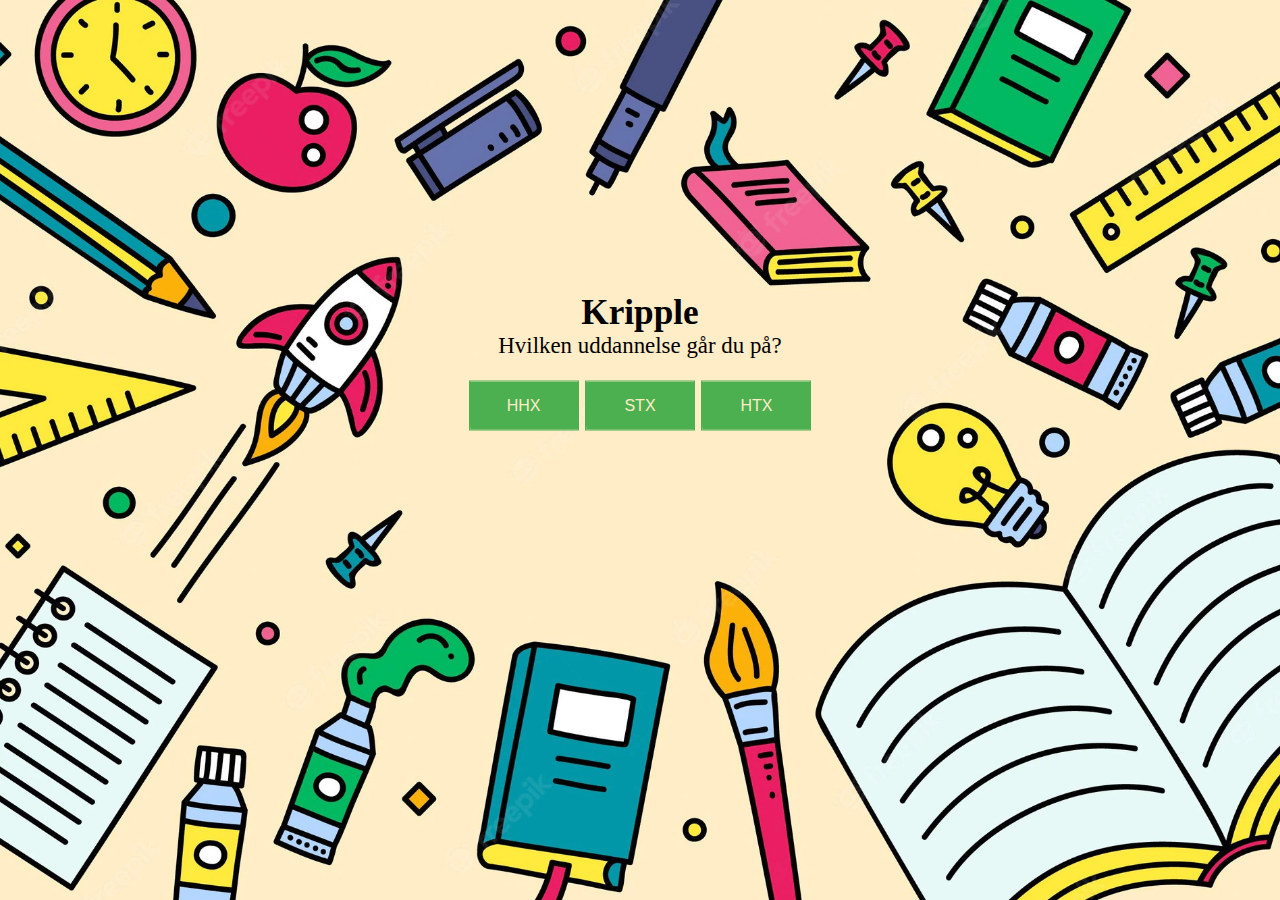
==== index.html @ c80feb3f "Add files via upload" ====
<!DOCTYPE html>
<html lang="dk">
<head>
    <meta charset="UTF-8">
    <meta http-equiv="X-UA-Compatible">
    <meta name="viewport" content="width=device-width, initial-scale=1.0">
    <link rel="stylesheet" type="text/css" href="css/main.css">
    <link rel="stylesheet" type="text/css" href="css/loadingtransition.css">
    <link rel="stylesheet" type="text/css" href="css/button.css">
    <title>Kripple</title>
</head>
<body>
    <div class="center">
        <div class="header">
            <h1>Kripple</h1>
            <p id="manchet">Hvilken uddannelse går du på?</p>
            <br>
            <div class="container">
                <a href="hhx-homescreen.html"><button class="btn btn1" class="btn1" type="button" name="HHX">HHX</button></a>

                <a href="stx-homescreen.html"><button class="btn btn1" class="btn1" type="button" name="STX">STX</button></a>
        
                <a href="htx-homescreen.html"><button class="btn btn1" class="btn1" type="button" name="HTX">HTX</button></a>
            </div>
        </div>
    </div>
</body>
</html>
---- css/main.css ----
* {
    margin: 0px;
    padding: 0px;
}

html {
    background-image: url("../images/index-background.jpg"); 
    background-size: cover;
    background-repeat: no-repeat;
    background-position: center center;
    background-attachment: fixed;
}

body {
    font-family: Georgia, serif;
    width: inherit;
}

.center {
    position: absolute;
    width: 30%;
    height: 35%;
    top: 50%;
    left: 50%;

    -webkit-transform: translate(-50%, -50%);
    -moz-transform: translate(-50%, -50%);
   -o-transform: translate(-50%, -50%);
    -ms-transform: translate(-50%, -50%);
    transform: translate(-50%, -50%);
}

.header {
    font-size: 110%;
    text-align: center;
    display: inline;
}

#manchet {
    font-size: 130%;
}

@media screen and (max-width:550px) {
    .center {
        width: 50%;
        height: 35%;
    }
    .header {
        font-size: 125%;
    }
}

@media screen and (max-width: 680px) {
    #manchet {
        font-size: 85%;
    }
}
---- css/loadingtransition.css ----
.page-transition {
    animation: transitionIn 4s;
  }
  
  @keyframes transitionIn {
    from {
      opacity: 0;
      transform: rotateX(-10deg);
  
    }
  
    to {
      opacity: 1;
      transform: rotateX(0deg);
    }
  }
---- css/button.css ----
.btn {
    border: 1px solid #4CAF50;
    background: none;
    padding: 15px 32px;
    cursor: pointer;
    margin: 1px;
    width: 110px;
    transition: 0.35s;
    position: relative;
    overflow: hidden;
    font-size: 16px;
  }
  
  .btn1 {
    color: #ffedc8;
  }
  
  .btn1:hover {
    color: #000000;
    font-weight: 900;
  }
  
  .btn:before {
    content: "";
    position: absolute;
    left: 0%;
    height: 0%;
    width: 110px;
    background: #4CAF50;
    z-index: -1;
    transition: 0.35s;
  }
  
  .btn1:before {
    top: 0;
    border-radius: 0 0 50% 50%;
    height: 180%;
  }
  
  .btn:hover::before {
    height: 0%;
  }
  
@media screen and (max-width: 650px) {
    .btn, .btn:before {
        width: 150px;
        text-align: center;
    }
}
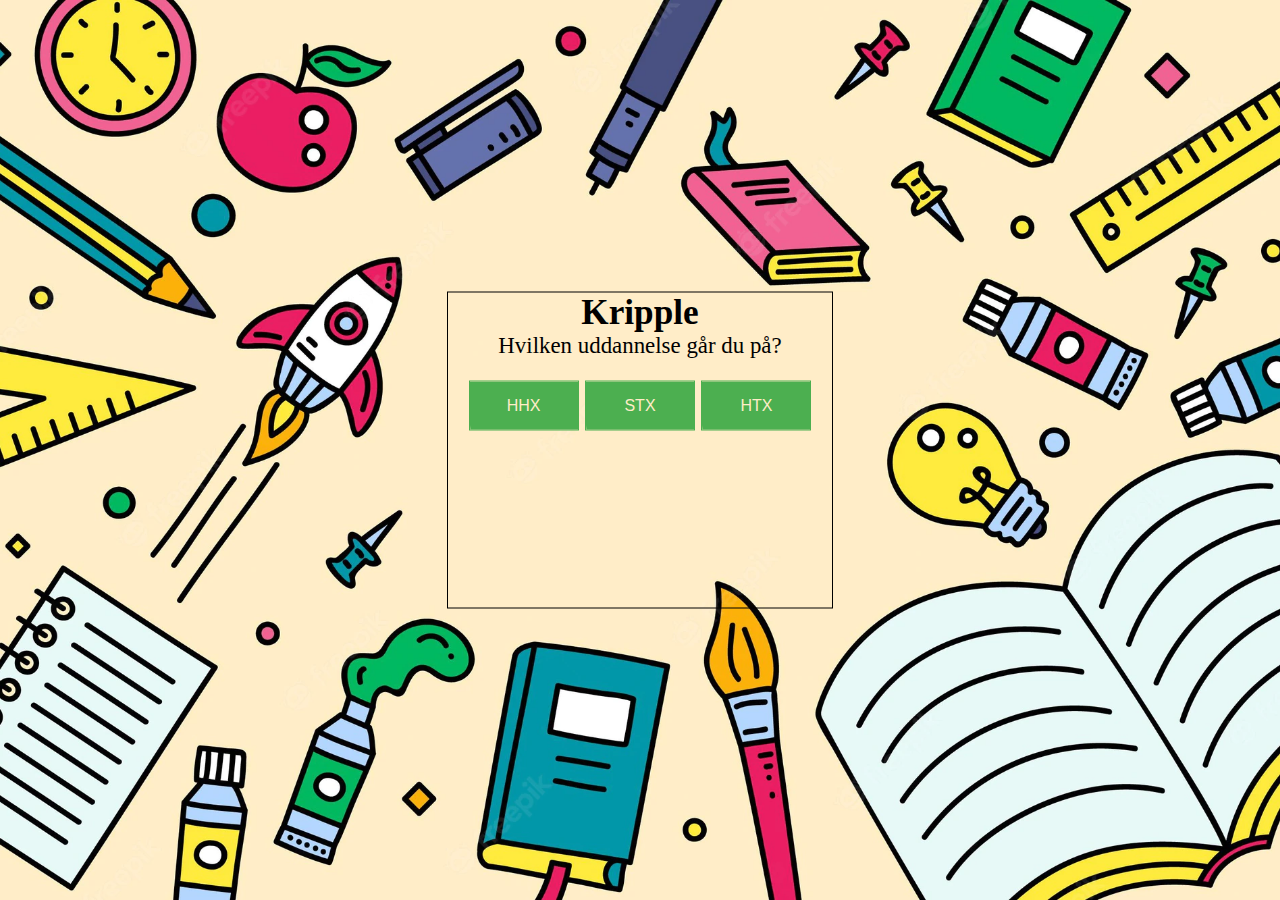
==== commit 1eab7a57: "Add files via upload" ====
--- a/index.html
+++ b/index.html
@@ -7,7 +7,8 @@
     <link rel="stylesheet" type="text/css" href="css/main.css">
     <link rel="stylesheet" type="text/css" href="css/loadingtransition.css">
     <link rel="stylesheet" type="text/css" href="css/button.css">
-    <title>Kripple</title>
+    <link rel="icon" alt="Book icon" href="icons/index-icon-96px.png">
+    <title>Kripple: Homepage</title>
 </head>
 <body>
     <div class="center">
@@ -15,7 +16,7 @@
             <h1>Kripple</h1>
             <p id="manchet">Hvilken uddannelse går du på?</p>
             <br>
-            <div class="container">
+            <div class="container" class="loading-transition">
                 <a href="hhx-homescreen.html"><button class="btn btn1" class="btn1" type="button" name="HHX">HHX</button></a>
 
                 <a href="stx-homescreen.html"><button class="btn btn1" class="btn1" type="button" name="STX">STX</button></a>
--- a/css/main.css
+++ b/css/main.css
@@ -28,6 +28,8 @@
    -o-transform: translate(-50%, -50%);
     -ms-transform: translate(-50%, -50%);
     transform: translate(-50%, -50%);
+
+    border: 1px solid black;
 }
 
 .header {
